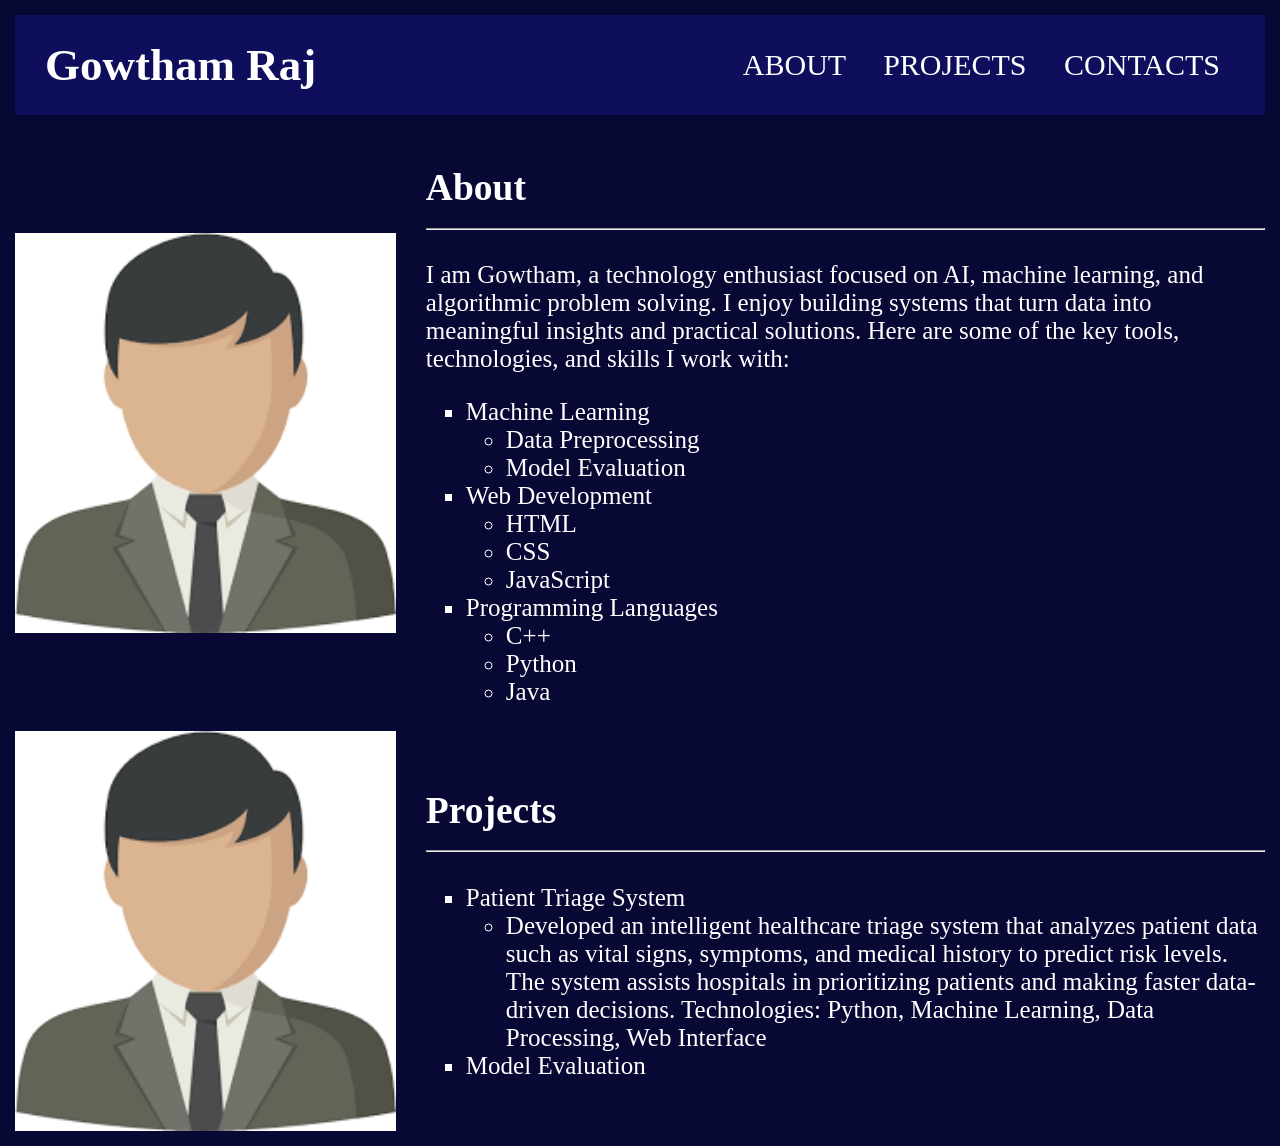
==== PortFolio/index.html @ 40e0617d "Add files via upload" ====
<!DOCTYPE html>
<html>
    <head>
        <title>Personal Portfolio</title>
        <link rel="stylesheet" href="style.css">
    </head>
    <body>
        <nav>
            <h1>Gowtham Raj</h1>
            <div id="navitem">
                <a href="#about">ABOUT</a>
                <a href="#projects">PROJECTS</a>
                <a href="#projects">CONTACTS</a>
            </div>
        </nav>
        <div class="container">
            <div id="about">
                
                <img src="images.png" alt="picture of gowtham raj" height="400">
                <div class="text">
                    <h2>About<hr></h2>
                    I am Gowtham, a technology enthusiast focused on AI, machine learning, and algorithmic problem solving. I enjoy building systems that turn data into meaningful insights and practical solutions. Here are some of the key tools, technologies, and skills I work with:
                    <ul>
                        <li>Machine Learning
                            <ul class="inner">
                                <li>Data Preprocessing</li>
                                <li>Model Evaluation</li>
                            </ul>
                        </li>
                        <li>Web Development</li>
                            <ul class="inner">
                                <li>HTML</li>
                                <li>CSS</li>
                                <li>JavaScript</li>
                            </ul>
                        <li>Programming Languages
                            <ul class="inner">
                                <li>C++</li>
                                <li>Python</li>
                                <li>Java</li>
                            </ul>                            
                        </li>
                    </ul>
                </div>
            </div>
            <div id="projects">
                <img src="images.png" alt="picture of gowtham raj" height="400">
                <div class="text">
                    <h2>Projects<hr></h2>
                    <ul>
                        <li>Patient Triage System</li>
                            <ul class="inner"><li>Developed an intelligent healthcare triage system that analyzes patient data such as vital signs, symptoms, and medical history to predict risk levels. The system assists hospitals in prioritizing patients and making faster data-driven decisions.
Technologies: Python, Machine Learning, Data Processing, Web Interface</li></ul>
                        <li>Model Evaluation</li>
                </ul>
                </div>
                
            </div>
        </div>

    </body>
</html>
---- PortFolio/style.css ----
body{
    font-family:verdana;
    color:white;
    margin:0;
    padding:15px;
    background-color:hsl(240, 73%, 12%)
}
a{
    color:white;
    text-decoration:none;
}
nav{
    display:flex;
    align-items:center;
    height:100px;
    background-color:hsl(240, 74%, 21%);
    color:white;
    position:relative;
    margin-bottom:20px;
}
#navitem{
    position:absolute;
    word-spacing:30px;
    right:45px;
    font-size:30px;
}
h1{
    position:absolute;
    left:30px;
    font-size:45px;
}
.container{
    font-size:25px;
}
#about,#projects{
    margin-bottom:20px;
    display:flex;
    align-items:center;
    gap:30px;
    margin:auto;
}
ul{
    list-style-type: square;
}
.inner{
    list-style-type: circle;
}
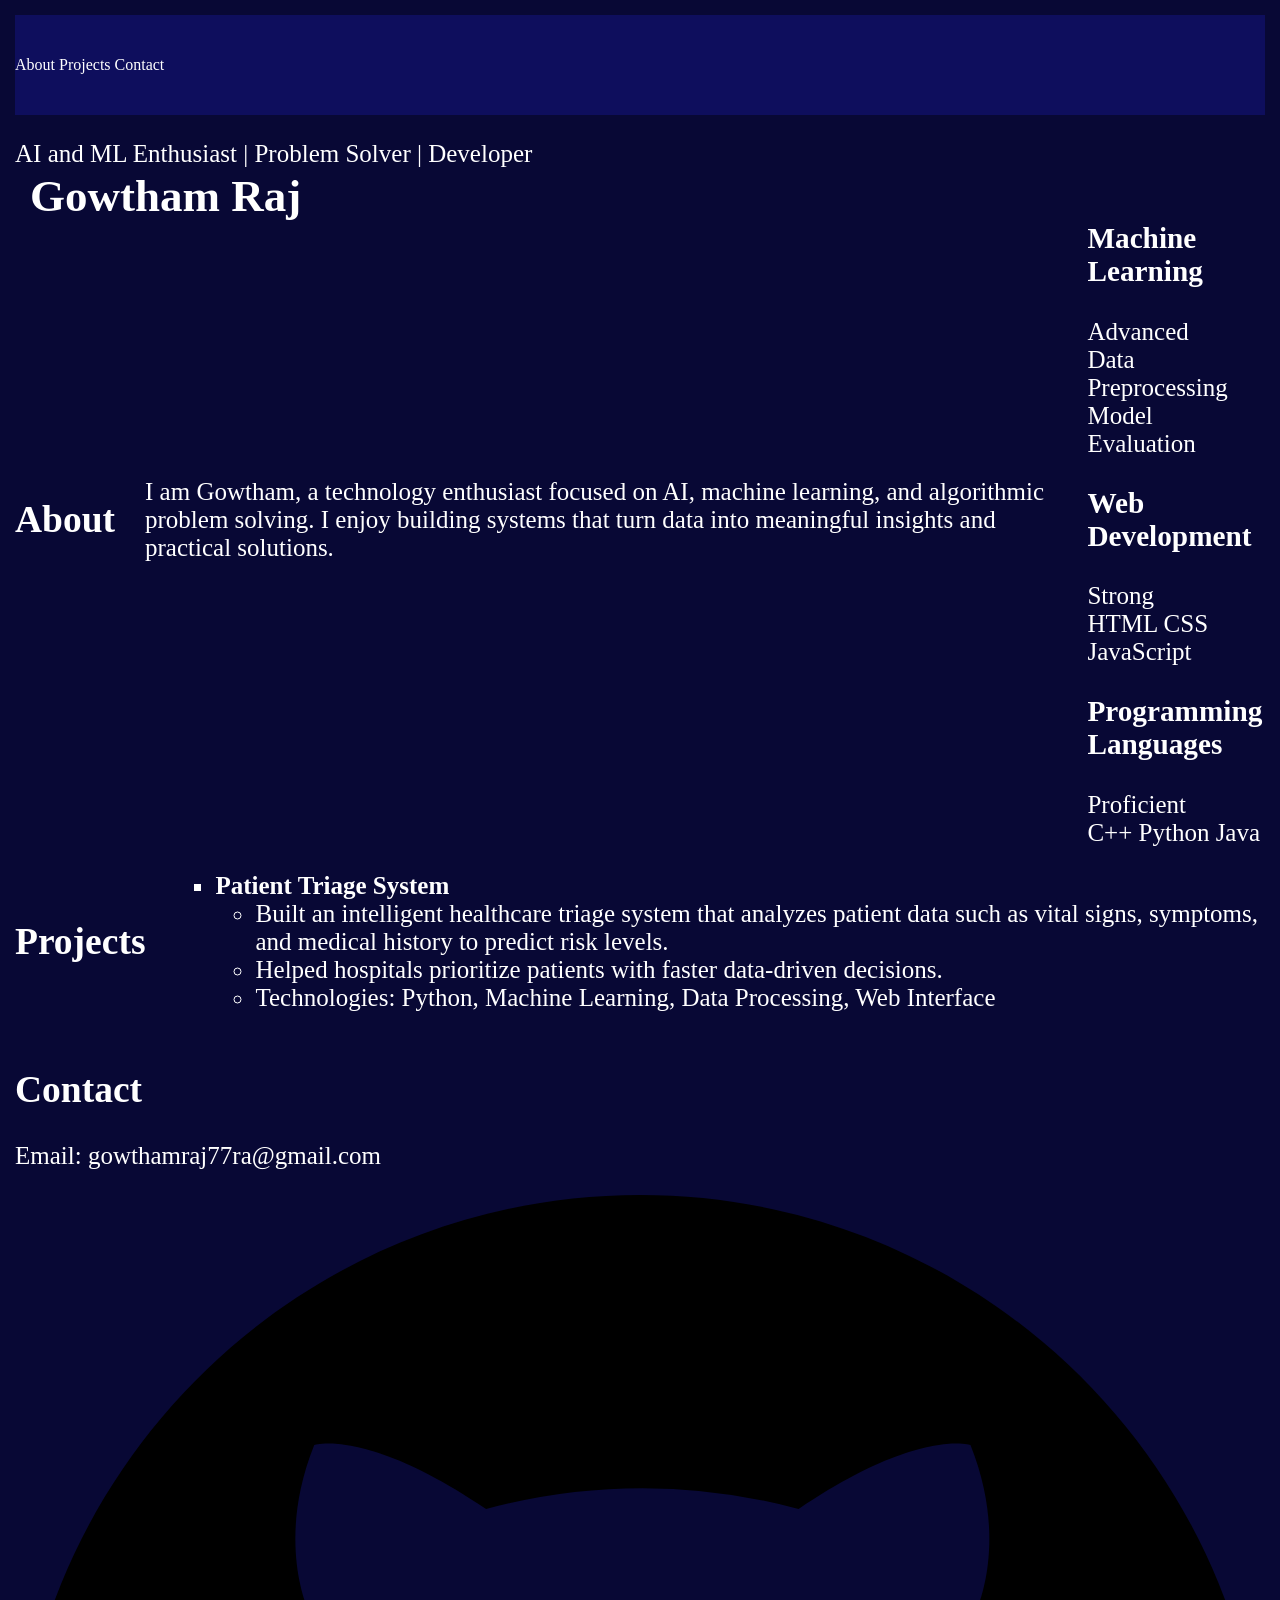
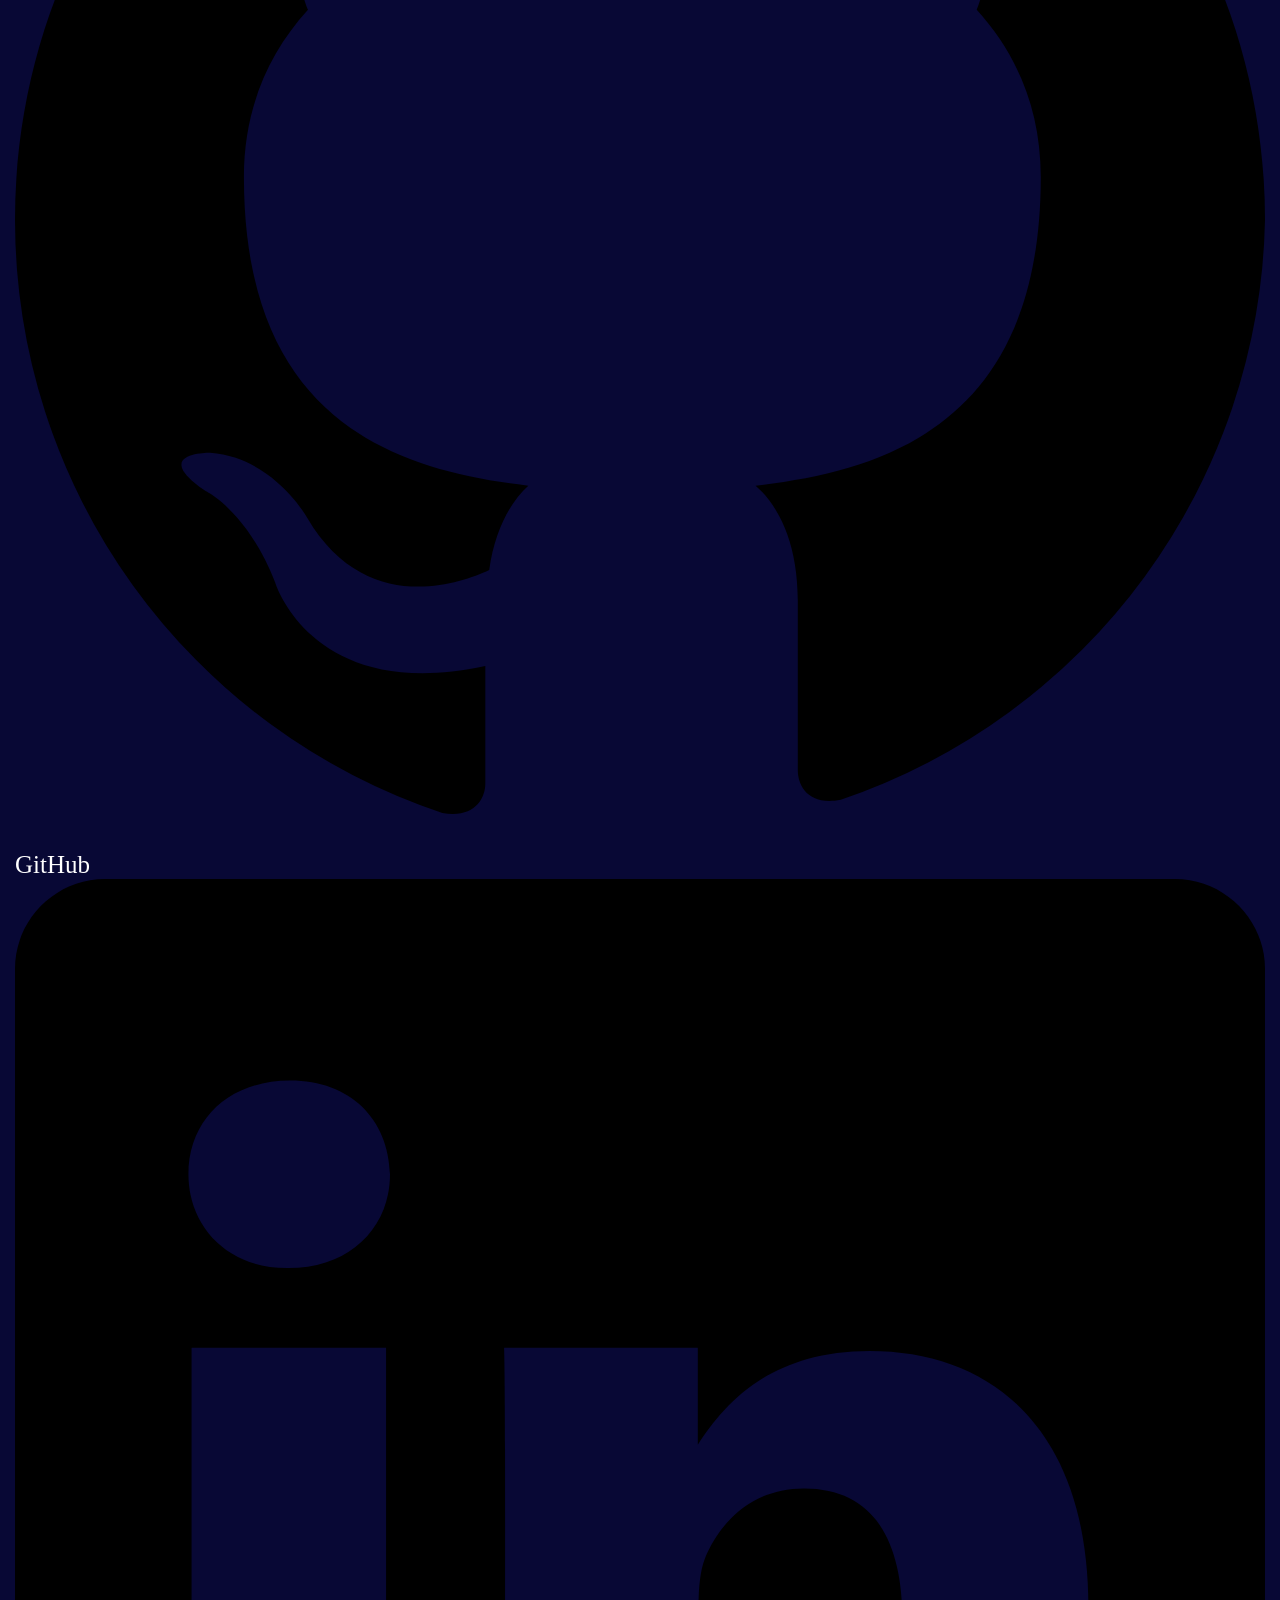
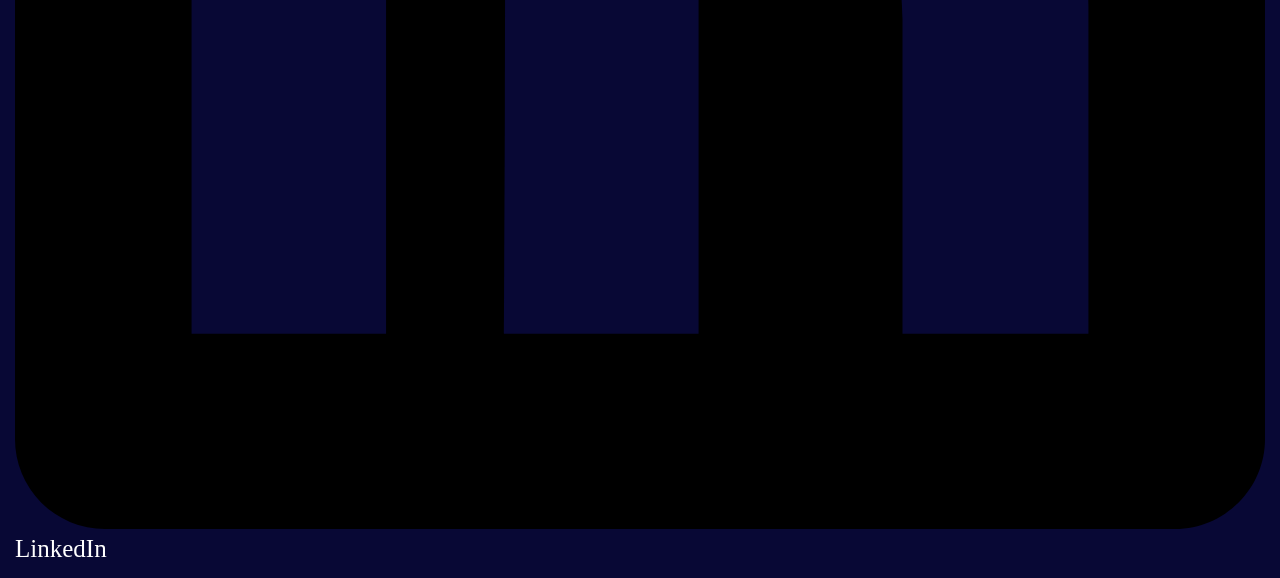
==== commit bfa85a36: "updated" ====
--- a/PortFolio/index.html
+++ b/PortFolio/index.html
@@ -1,62 +1,137 @@
-<!DOCTYPE html>
-<html>
-    <head>
-        <title>Personal Portfolio</title>
-        <link rel="stylesheet" href="style.css">
-    </head>
-    <body>
-        <nav>
-            <h1>Gowtham Raj</h1>
-            <div id="navitem">
-                <a href="#about">ABOUT</a>
-                <a href="#projects">PROJECTS</a>
-                <a href="#projects">CONTACTS</a>
-            </div>
-        </nav>
-        <div class="container">
-            <div id="about">
-                
-                <img src="images.png" alt="picture of gowtham raj" height="400">
-                <div class="text">
-                    <h2>About<hr></h2>
-                    I am Gowtham, a technology enthusiast focused on AI, machine learning, and algorithmic problem solving. I enjoy building systems that turn data into meaningful insights and practical solutions. Here are some of the key tools, technologies, and skills I work with:
-                    <ul>
-                        <li>Machine Learning
-                            <ul class="inner">
-                                <li>Data Preprocessing</li>
-                                <li>Model Evaluation</li>
-                            </ul>
-                        </li>
-                        <li>Web Development</li>
-                            <ul class="inner">
-                                <li>HTML</li>
-                                <li>CSS</li>
-                                <li>JavaScript</li>
-                            </ul>
-                        <li>Programming Languages
-                            <ul class="inner">
-                                <li>C++</li>
-                                <li>Python</li>
-                                <li>Java</li>
-                            </ul>                            
-                        </li>
-                    </ul>
-                </div>
-            </div>
-            <div id="projects">
-                <img src="images.png" alt="picture of gowtham raj" height="400">
-                <div class="text">
-                    <h2>Projects<hr></h2>
-                    <ul>
-                        <li>Patient Triage System</li>
-                            <ul class="inner"><li>Developed an intelligent healthcare triage system that analyzes patient data such as vital signs, symptoms, and medical history to predict risk levels. The system assists hospitals in prioritizing patients and making faster data-driven decisions.
-Technologies: Python, Machine Learning, Data Processing, Web Interface</li></ul>
-                        <li>Model Evaluation</li>
-                </ul>
-                </div>
-                
-            </div>
-        </div>
-
-    </body>
+<!DOCTYPE html>
+<html lang="en">
+    <head>
+        <meta charset="UTF-8">
+        <meta name="viewport" content="width=device-width, initial-scale=1.0">
+        <title>Personal Portfolio</title>
+        <link rel="stylesheet" href="style.css">
+    </head>
+    <body>
+        <div class="page-shell">
+            <nav aria-label="Primary">
+                <div class="nav-items">
+                    <a class="nav-link" href="#about">About</a>
+                    <a class="nav-link" href="#projects">Projects</a>
+                    <a class="nav-link" href="#contact">Contact</a>
+                </div>
+            </nav>
+
+            <main class="container">
+                <header class="name">
+                    <h1>Gowtham Raj</h1>
+                    <p>AI and ML Enthusiast | Problem Solver | Developer</p>
+                </header>
+
+                <section id="about" class="card about">
+                    <h2 class="title">About</h2>
+                    <p class="text">
+                        I am Gowtham, a technology enthusiast focused on AI,
+                        machine learning, and algorithmic problem solving. I
+                        enjoy building systems that turn data into meaningful
+                        insights and practical solutions.
+                    </p>
+
+                    <div class="skills-grid">
+                        <article class="skill-card">
+                            <div class="skill-top">
+                                <h3>Machine Learning</h3>
+                                <span class="skill-level">Advanced</span>
+                            </div>
+                            <div class="skill-tags">
+                                <span class="skill-tag">Data Preprocessing</span>
+                                <span class="skill-tag">Model Evaluation</span>
+                            </div>
+                        </article>
+
+                        <article class="skill-card">
+                            <div class="skill-top">
+                                <h3>Web Development</h3>
+                                <span class="skill-level">Strong</span>
+                            </div>
+                            <div class="skill-tags">
+                                <span class="skill-tag">HTML</span>
+                                <span class="skill-tag">CSS</span>
+                                <span class="skill-tag">JavaScript</span>
+                            </div>
+                        </article>
+
+                        <article class="skill-card">
+                            <div class="skill-top">
+                                <h3>Programming Languages</h3>
+                                <span class="skill-level">Proficient</span>
+                            </div>
+                            <div class="skill-tags">
+                                <span class="skill-tag">C++</span>
+                                <span class="skill-tag">Python</span>
+                                <span class="skill-tag">Java</span>
+                            </div>
+                        </article>
+                    </div>
+                </section>
+
+                <section id="projects" class="card projects">
+                    <h2 class="title">Projects</h2>
+                    <ul>
+                        <li>
+                            <strong>Patient Triage System</strong>
+                            <ul class="inner">
+                                <li>
+                                    Built an intelligent healthcare triage
+                                    system that analyzes patient data such as
+                                    vital signs, symptoms, and medical history
+                                    to predict risk levels.
+                                </li>
+                                <li>
+                                    Helped hospitals prioritize patients with
+                                    faster data-driven decisions.
+                                </li>
+                                <li>
+                                    Technologies: Python, Machine Learning,
+                                    Data Processing, Web Interface
+                                </li>
+                            </ul>
+                        </li>
+                    </ul>
+                </section>
+
+                <section id="contact" class="card contact">
+                    <h2 class="title">Contact</h2>
+                    <p class="text">
+                        Email:
+                        <a href="mailto:gowthamraj77ra@gmail.com">
+                            gowthamraj77ra@gmail.com
+                        </a>
+                    </p>
+
+                    <div class="contact-links">
+                        <a
+                            class="contact-item"
+                            href="https://github.com/gowthamraj77"
+                            target="_blank"
+                            rel="noopener noreferrer"
+                            aria-label="GitHub Profile"
+                        >
+                            <svg class="contact-icon" viewBox="0 0 16 16" aria-hidden="true">
+                                <path d="M8 0C3.58 0 0 3.58 0 8a8 8 0 0 0 5.47 7.59c.4.07.55-.17.55-.38v-1.5c-2.22.48-2.69-1.07-2.69-1.07-.36-.92-.89-1.17-.89-1.17-.73-.5.06-.49.06-.49.81.06 1.24.83 1.24.83.72 1.23 1.88.88 2.33.67.07-.52.28-.88.5-1.08-1.78-.2-3.64-.89-3.64-3.95 0-.87.31-1.58.82-2.14-.08-.2-.36-1.01.08-2.11 0 0 .67-.22 2.2.82a7.65 7.65 0 0 1 4 0c1.53-1.04 2.2-.82 2.2-.82.44 1.1.16 1.91.08 2.11.51.56.82 1.27.82 2.14 0 3.07-1.87 3.75-3.65 3.95.29.25.54.73.54 1.47v2.17c0 .21.14.46.55.38A8 8 0 0 0 16 8c0-4.42-3.58-8-8-8z"/>
+                            </svg>
+                            <span>GitHub</span>
+                        </a>
+
+                        <a
+                            class="contact-item"
+                            href="https://www.linkedin.com/"
+                            target="_blank"
+                            rel="noopener noreferrer"
+                            aria-label="LinkedIn Profile"
+                        >
+                            <svg class="contact-icon" viewBox="0 0 16 16" aria-hidden="true">
+                                <path d="M0 1.15C0 .52.52 0 1.15 0h13.7C15.48 0 16 .52 16 1.15v13.7c0 .63-.52 1.15-1.15 1.15H1.15A1.15 1.15 0 0 1 0 14.85V1.15zM4.75 13.5V6H2.26v7.5h2.49zM3.5 4.98c.8 0 1.3-.53 1.3-1.2-.02-.7-.5-1.2-1.28-1.2-.78 0-1.3.5-1.3 1.2 0 .67.5 1.2 1.26 1.2h.02zM13.74 13.5V9.32c0-2.24-1.2-3.28-2.8-3.28-1.3 0-1.87.7-2.2 1.2V6H6.26c.03.8 0 7.5 0 7.5h2.49V9.3c0-.22.02-.45.08-.6.18-.44.58-.9 1.27-.9.9 0 1.26.68 1.26 1.68v4.02h2.38z"/>
+                            </svg>
+                            <span>LinkedIn</span>
+                        </a>
+                    </div>
+                </section>
+            </main>
+        </div>
+    </body>
 </html>
--- a/PortFolio/style.css
+++ b/PortFolio/style.css
@@ -1,47 +1,47 @@
-body{
-    font-family:verdana;
-    color:white;
-    margin:0;
-    padding:15px;
-    background-color:hsl(240, 73%, 12%)
-}
-a{
-    color:white;
-    text-decoration:none;
-}
-nav{
-    display:flex;
-    align-items:center;
-    height:100px;
-    background-color:hsl(240, 74%, 21%);
-    color:white;
-    position:relative;
-    margin-bottom:20px;
-}
-#navitem{
-    position:absolute;
-    word-spacing:30px;
-    right:45px;
-    font-size:30px;
-}
-h1{
-    position:absolute;
-    left:30px;
-    font-size:45px;
-}
-.container{
-    font-size:25px;
-}
-#about,#projects{
-    margin-bottom:20px;
-    display:flex;
-    align-items:center;
-    gap:30px;
-    margin:auto;
-}
-ul{
-    list-style-type: square;
-}
-.inner{
-    list-style-type: circle;
+body{
+    font-family:verdana;
+    color:white;
+    margin:0;
+    padding:15px;
+    background-color:hsl(240, 73%, 12%)
+}
+a{
+    color:white;
+    text-decoration:none;
+}
+nav{
+    display:flex;
+    align-items:center;
+    height:100px;
+    background-color:hsl(240, 74%, 21%);
+    color:white;
+    position:relative;
+    margin-bottom:20px;
+}
+#navitem{
+    position:absolute;
+    word-spacing:30px;
+    right:45px;
+    font-size:30px;
+}
+h1{
+    position:absolute;
+    left:30px;
+    font-size:45px;
+}
+.container{
+    font-size:25px;
+}
+#about,#projects{
+    margin-bottom:20px;
+    display:flex;
+    align-items:center;
+    gap:30px;
+    margin:auto;
+}
+ul{
+    list-style-type: square;
+}
+.inner{
+    list-style-type: circle;
 }
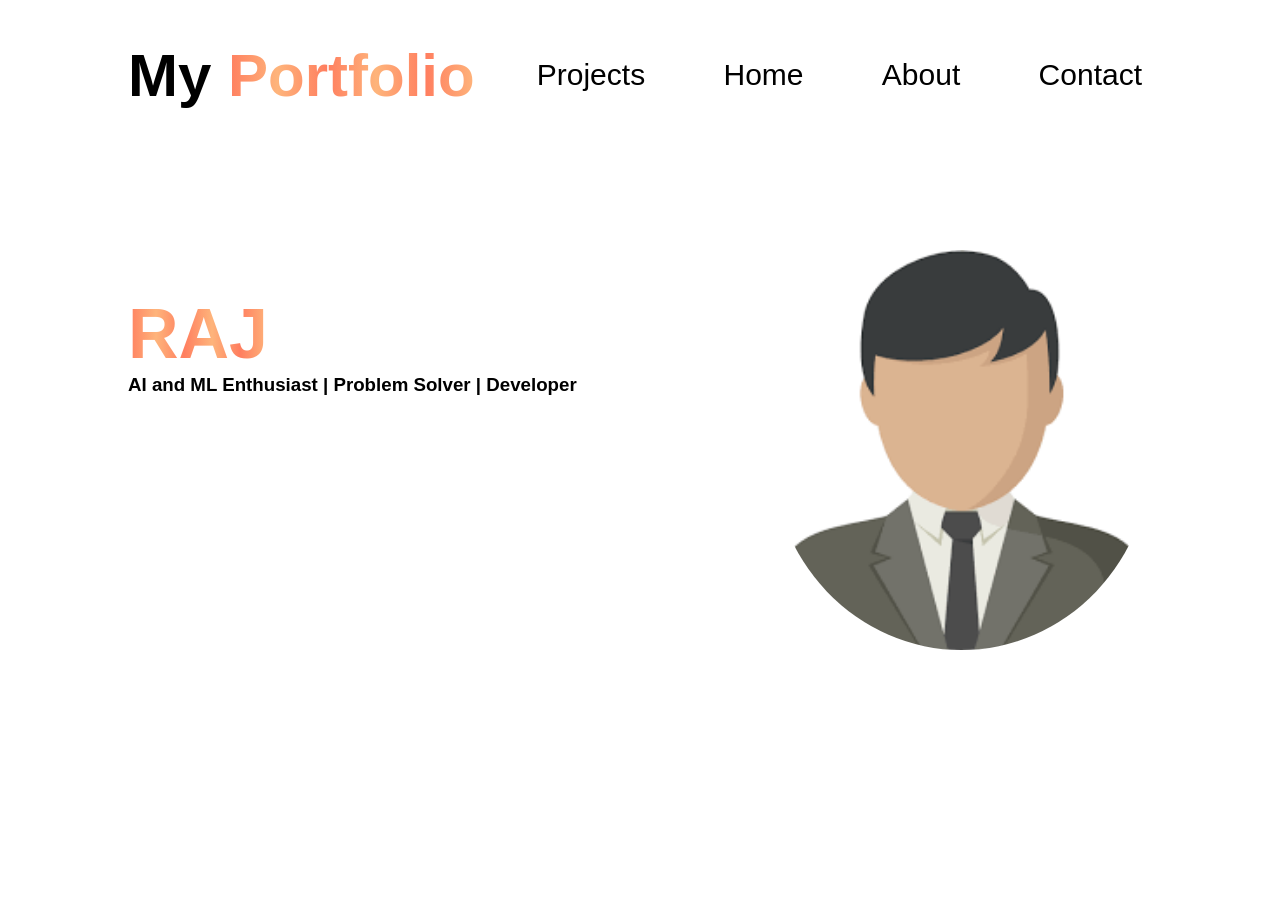
==== commit 8c03d174: "changed ui" ====
--- a/PortFolio/index.html
+++ b/PortFolio/index.html
@@ -1,137 +1,36 @@
 <!DOCTYPE html>
 <html lang="en">
-    <head>
-        <meta charset="UTF-8">
-        <meta name="viewport" content="width=device-width, initial-scale=1.0">
-        <title>Personal Portfolio</title>
-        <link rel="stylesheet" href="style.css">
-    </head>
-    <body>
-        <div class="page-shell">
-            <nav aria-label="Primary">
-                <div class="nav-items">
-                    <a class="nav-link" href="#about">About</a>
-                    <a class="nav-link" href="#projects">Projects</a>
-                    <a class="nav-link" href="#contact">Contact</a>
-                </div>
-            </nav>
-
-            <main class="container">
-                <header class="name">
-                    <h1>Gowtham Raj</h1>
-                    <p>AI and ML Enthusiast | Problem Solver | Developer</p>
-                </header>
-
-                <section id="about" class="card about">
-                    <h2 class="title">About</h2>
-                    <p class="text">
-                        I am Gowtham, a technology enthusiast focused on AI,
-                        machine learning, and algorithmic problem solving. I
-                        enjoy building systems that turn data into meaningful
-                        insights and practical solutions.
-                    </p>
-
-                    <div class="skills-grid">
-                        <article class="skill-card">
-                            <div class="skill-top">
-                                <h3>Machine Learning</h3>
-                                <span class="skill-level">Advanced</span>
-                            </div>
-                            <div class="skill-tags">
-                                <span class="skill-tag">Data Preprocessing</span>
-                                <span class="skill-tag">Model Evaluation</span>
-                            </div>
-                        </article>
-
-                        <article class="skill-card">
-                            <div class="skill-top">
-                                <h3>Web Development</h3>
-                                <span class="skill-level">Strong</span>
-                            </div>
-                            <div class="skill-tags">
-                                <span class="skill-tag">HTML</span>
-                                <span class="skill-tag">CSS</span>
-                                <span class="skill-tag">JavaScript</span>
-                            </div>
-                        </article>
-
-                        <article class="skill-card">
-                            <div class="skill-top">
-                                <h3>Programming Languages</h3>
-                                <span class="skill-level">Proficient</span>
-                            </div>
-                            <div class="skill-tags">
-                                <span class="skill-tag">C++</span>
-                                <span class="skill-tag">Python</span>
-                                <span class="skill-tag">Java</span>
-                            </div>
-                        </article>
-                    </div>
-                </section>
-
-                <section id="projects" class="card projects">
-                    <h2 class="title">Projects</h2>
-                    <ul>
-                        <li>
-                            <strong>Patient Triage System</strong>
-                            <ul class="inner">
-                                <li>
-                                    Built an intelligent healthcare triage
-                                    system that analyzes patient data such as
-                                    vital signs, symptoms, and medical history
-                                    to predict risk levels.
-                                </li>
-                                <li>
-                                    Helped hospitals prioritize patients with
-                                    faster data-driven decisions.
-                                </li>
-                                <li>
-                                    Technologies: Python, Machine Learning,
-                                    Data Processing, Web Interface
-                                </li>
-                            </ul>
-                        </li>
-                    </ul>
-                </section>
-
-                <section id="contact" class="card contact">
-                    <h2 class="title">Contact</h2>
-                    <p class="text">
-                        Email:
-                        <a href="mailto:gowthamraj77ra@gmail.com">
-                            gowthamraj77ra@gmail.com
-                        </a>
-                    </p>
-
-                    <div class="contact-links">
-                        <a
-                            class="contact-item"
-                            href="https://github.com/gowthamraj77"
-                            target="_blank"
-                            rel="noopener noreferrer"
-                            aria-label="GitHub Profile"
-                        >
-                            <svg class="contact-icon" viewBox="0 0 16 16" aria-hidden="true">
-                                <path d="M8 0C3.58 0 0 3.58 0 8a8 8 0 0 0 5.47 7.59c.4.07.55-.17.55-.38v-1.5c-2.22.48-2.69-1.07-2.69-1.07-.36-.92-.89-1.17-.89-1.17-.73-.5.06-.49.06-.49.81.06 1.24.83 1.24.83.72 1.23 1.88.88 2.33.67.07-.52.28-.88.5-1.08-1.78-.2-3.64-.89-3.64-3.95 0-.87.31-1.58.82-2.14-.08-.2-.36-1.01.08-2.11 0 0 .67-.22 2.2.82a7.65 7.65 0 0 1 4 0c1.53-1.04 2.2-.82 2.2-.82.44 1.1.16 1.91.08 2.11.51.56.82 1.27.82 2.14 0 3.07-1.87 3.75-3.65 3.95.29.25.54.73.54 1.47v2.17c0 .21.14.46.55.38A8 8 0 0 0 16 8c0-4.42-3.58-8-8-8z"/>
-                            </svg>
-                            <span>GitHub</span>
-                        </a>
-
-                        <a
-                            class="contact-item"
-                            href="https://www.linkedin.com/"
-                            target="_blank"
-                            rel="noopener noreferrer"
-                            aria-label="LinkedIn Profile"
-                        >
-                            <svg class="contact-icon" viewBox="0 0 16 16" aria-hidden="true">
-                                <path d="M0 1.15C0 .52.52 0 1.15 0h13.7C15.48 0 16 .52 16 1.15v13.7c0 .63-.52 1.15-1.15 1.15H1.15A1.15 1.15 0 0 1 0 14.85V1.15zM4.75 13.5V6H2.26v7.5h2.49zM3.5 4.98c.8 0 1.3-.53 1.3-1.2-.02-.7-.5-1.2-1.28-1.2-.78 0-1.3.5-1.3 1.2 0 .67.5 1.2 1.26 1.2h.02zM13.74 13.5V9.32c0-2.24-1.2-3.28-2.8-3.28-1.3 0-1.87.7-2.2 1.2V6H6.26c.03.8 0 7.5 0 7.5h2.49V9.3c0-.22.02-.45.08-.6.18-.44.58-.9 1.27-.9.9 0 1.26.68 1.26 1.68v4.02h2.38z"/>
-                            </svg>
-                            <span>LinkedIn</span>
-                        </a>
-                    </div>
-                </section>
-            </main>
+<head>
+    <meta charset="UTF-8">
+    <meta name="viewport" content="width=device-width, initial-scale=1.0">
+    <title>Portfolio website</title>
+    <link rel="stylesheet" href="style.css">
+</head>
+<body>
+    <header>
+        <div class="logo">
+            <h1>My <span>Portfolio</span></h1>
         </div>
-    </body>
+        <nav>
+            <div class="nav-links">
+                <a href="#projects">Projects</a>
+                <a href="#home">Home</a>
+                <a href="#about">About</a>
+                <a href="#contact">Contact</a>
+            </div>
+        </nav>
+    </header>
+    <section id="home">
+        <div class="home-content">
+        <h2>I'm GOWTHAM <span>RAJ</span></h2>
+        <h3>AI and ML Enthusiast | Problem Solver | Developer</h3>
+        <p>I am Gowtham, a technology enthusiast focused on AI,
+            machine learning, and algorithmic problem solving. I
+            enjoy building systems that turn data into meaningful
+            insights and practical solutions.
+        </p>
+        </div>
+        <img src="images.png" alt="Profile Picture">
+    </section>
+</body>
 </html>
--- a/PortFolio/style.css
+++ b/PortFolio/style.css
@@ -1,47 +1,68 @@
+*{
+    margin: 0; 
+    padding: 0; 
+    box-sizing: border-box;
+    font-family: cursive, sans-serif;
+}
 body{
-    font-family:verdana;
-    color:white;
-    margin:0;
-    padding:15px;
-    background-color:hsl(240, 73%, 12%)
+    background-image: url("https://images.unsplash.com/photo-1506744038136-46273834b3fb?ixlib=rb-4.0.3&ixid=M3wxMjA3fDB8MHxzZWFyY2h8Mnx8cGFyaXN8ZW58MHx8MHx8fDA%3D&auto=format&fit=crop&w=800&q=60");
+    background-size: cover;
+    background-position: center ;
+    height:100vh;
 }
-a{
-    color:white;
-    text-decoration:none;
+header{
+    padding:30px 10%;
+    width:100%;
+    height: 150px;
+    font-size:30px;
+    display:flex;
+    justify-content: space-between;
+    align-items: center;
+    background-color: rgba(255, 255, 255, 0.8);
+    backdrop-filter: blur(10px);
+    position: fixed;
+    top: 0;
+    left: 0;
 }
-nav{
-    display:flex;
-    align-items:center;
-    height:100px;
-    background-color:hsl(240, 74%, 21%);
-    color:white;
-    position:relative;
-    margin-bottom:20px;
+header a{
+    text-decoration: none;
+    color: black;
+    font-size: px;
+    margin-left: 50px;
+    border-bottom:2px solid transparent;
+    transition:all 0.3s ease-in-out ;
+    border-radius:5px;
+    padding:5px 10px;
 }
-#navitem{
-    position:absolute;
-    word-spacing:30px;
-    right:45px;
-    font-size:30px;
+header a:hover{
+    border-bottom:2px solid black;
+    border-radius:5px;
 }
-h1{
-    position:absolute;
-    left:30px;
-    font-size:45px;
+span{
+    background:linear-gradient(90deg, #ff7e5f, #feb47b, #ff7e5f, #feb47b, #ff7e5f, #feb47b);
+    background-clip: text;
+    color: transparent;
 }
-.container{
-    font-size:25px;
+h2{
+    font-size: 70px;
+    color: white;
 }
-#about,#projects{
-    margin-bottom:20px;
-    display:flex;
-    align-items:center;
-    gap:30px;
-    margin:auto;
+p{
+    font-size: 40px;
+    color: white;
+    margin-top: 20px;
 }
-ul{
-    list-style-type: square;
+section{
+    display: flex;
+    align-items: center;
+    justify-content: space-between ;
+    padding:0 10%;
+    height: 100vh;
+    width: 100%;
 }
-.inner{
-    list-style-type: circle;
+img{
+    width: 400px;
+    height: 400px;
+    border-radius: 50%;
+    object-fit: cover;
 }
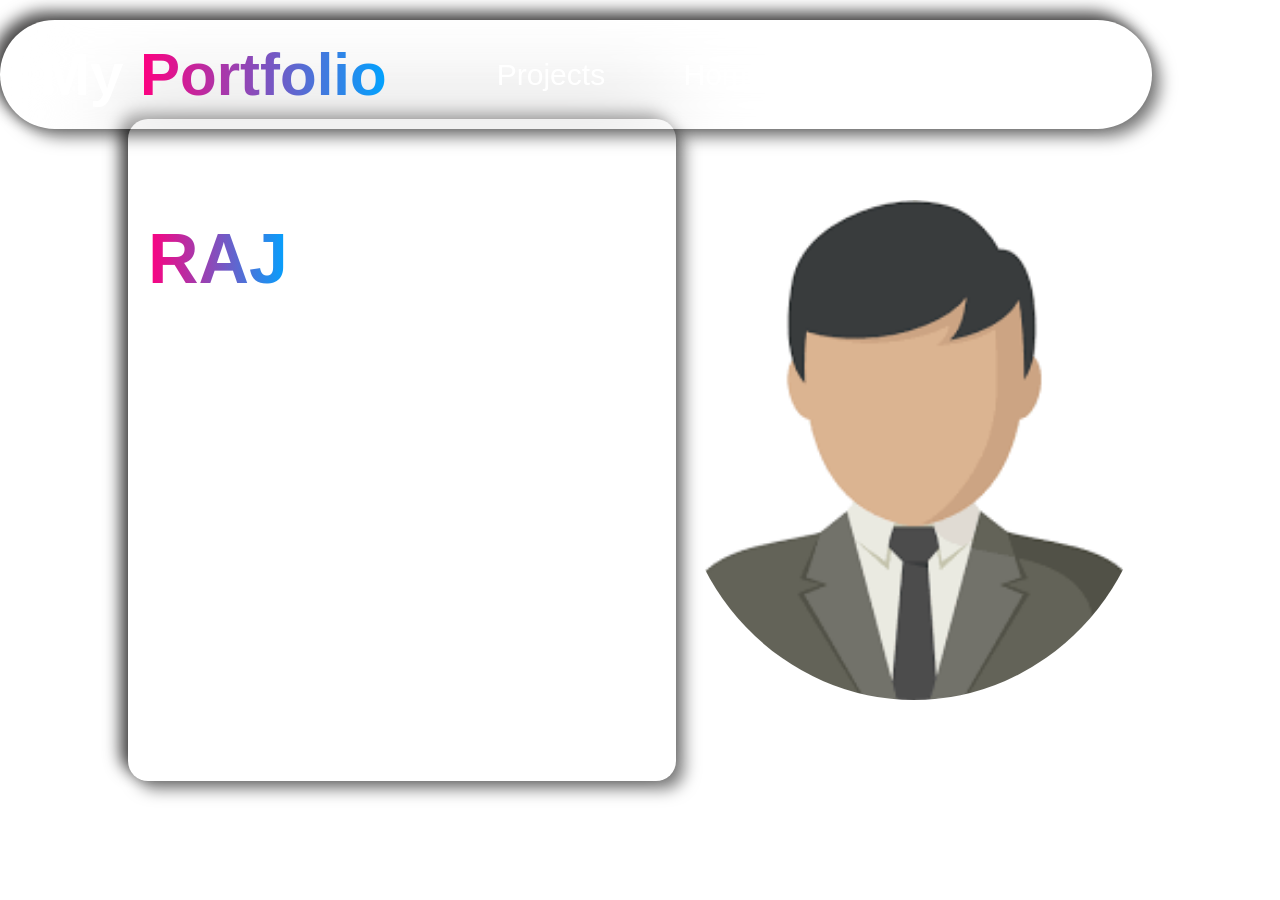
==== commit 1ad78688: "animation stuff" ====
--- a/PortFolio/index.html
+++ b/PortFolio/index.html
@@ -22,13 +22,13 @@
     </header>
     <section id="home">
         <div class="home-content">
-        <h2>I'm GOWTHAM <span>RAJ</span></h2>
-        <h3>AI and ML Enthusiast | Problem Solver | Developer</h3>
-        <p>I am Gowtham, a technology enthusiast focused on AI,
-            machine learning, and algorithmic problem solving. I
-            enjoy building systems that turn data into meaningful
-            insights and practical solutions.
-        </p>
+            <h2>I'm GOWTHAM <span>RAJ</span></h2>
+            <h3>AI and ML Enthusiast | Problem Solver | Developer</h3>
+            <p>I am Gowtham, a technology enthusiast focused on AI,
+                machine learning, and algorithmic problem solving. I
+                enjoy building systems that turn data into meaningful
+                insights and practical solutions.
+            </p>
         </div>
         <img src="images.png" alt="Profile Picture">
     </section>
--- a/PortFolio/style.css
+++ b/PortFolio/style.css
@@ -3,49 +3,83 @@
     padding: 0; 
     box-sizing: border-box;
     font-family: cursive, sans-serif;
+    color:white;
+    scroll-behavior: smooth;
 }
 body{
-    background-image: url("https://images.unsplash.com/photo-1506744038136-46273834b3fb?ixlib=rb-4.0.3&ixid=M3wxMjA3fDB8MHxzZWFyY2h8Mnx8cGFyaXN8ZW58MHx8MHx8fDA%3D&auto=format&fit=crop&w=800&q=60");
+    background-image: url('https://img.freepik.com/free-vector/creative-geometric-design-space_53876-89781.jpg');
     background-size: cover;
     background-position: center ;
+    background-attachment: fixed;
     height:100vh;
 }
+@keyframes lefttoright{
+    0%{
+        transform: translateX(-100%);
+        opacity: 0;
+    }
+    100%{
+        transform: translateX(0);
+        opacity: 1;
+    }
+}
+@keyframes righttoleft{
+    0%{
+        transform: translateX(100%);
+        opacity: 0;
+    }
+    100%{
+        transform: translateX(0);
+        opacity: 1;
+    }
+}
+@keyframes fadeout{
+    0%{
+        transform: scale(0);
+        opacity: 0;
+    }
+    100%{
+        transform: scale(1);
+        opacity: 1;
+    }
+}
 header{
-    padding:30px 10%;
-    width:100%;
-    height: 150px;
+    padding:20px 40px;
+    width:90%;
+    justify-self:center;
+    border-radius: 100px ;
+    margin-top:20px;
     font-size:30px;
     display:flex;
     justify-content: space-between;
     align-items: center;
-    background-color: rgba(255, 255, 255, 0.8);
-    backdrop-filter: blur(10px);
+    box-shadow: 8px 8px 16px rgba(0, 0, 0, 0.518), -8px -8px 16px rgb(75, 74, 74);
+    backdrop-filter: blur(40px);
     position: fixed;
-    top: 0;
-    left: 0;
+    z-index: 1000;
+    animation: righttoleft 1s ease-in-out;
 }
 header a{
     text-decoration: none;
-    color: black;
-    font-size: px;
+    font-size: 20 px;
     margin-left: 50px;
     border-bottom:2px solid transparent;
     transition:all 0.3s ease-in-out ;
     border-radius:5px;
+    
     padding:5px 10px;
 }
 header a:hover{
-    border-bottom:2px solid black;
-    border-radius:5px;
+
 }
 span{
-    background:linear-gradient(90deg, #ff7e5f, #feb47b, #ff7e5f, #feb47b, #ff7e5f, #feb47b);
+    background:linear-gradient(90deg, #FF007F 0%, #00A3FF 100%) ;
     background-clip: text;
     color: transparent;
 }
 h2{
     font-size: 70px;
-    color: white;
+    margin-bottom: 60px;
 }
 p{
     font-size: 40px;
@@ -56,13 +90,28 @@
     display: flex;
     align-items: center;
     justify-content: space-between ;
-    padding:0 10%;
+    padding:30% 10%;
     height: 100vh;
     width: 100%;
 }
 img{
-    width: 400px;
-    height: 400px;
+    width: 500px;
+    height: 500px;
     border-radius: 50%;
     object-fit: cover;
+    box-shadow: 0 0 50px rgb(255, 255, 255);
+    animation: fadeout 1s ease-in-out;
+}
+img:hover{
+    transform: scale(1.1);
+    transition: all 0.3s ease-in-out;
+    box-shadow: 0 0 70px rgb(255, 255, 255);
+}
+.home-content{
+    max-width: 800px;
+    backdrop-filter: blur(40px);
+    padding: 20px;
+    box-shadow: 8px 8px 16px rgba(0, 0, 0, 0.518), -8px -8px 16px rgb(75, 74, 74);
+    border-radius: 20px;
+    animation: lefttoright 1s ease-in-out;
 }
